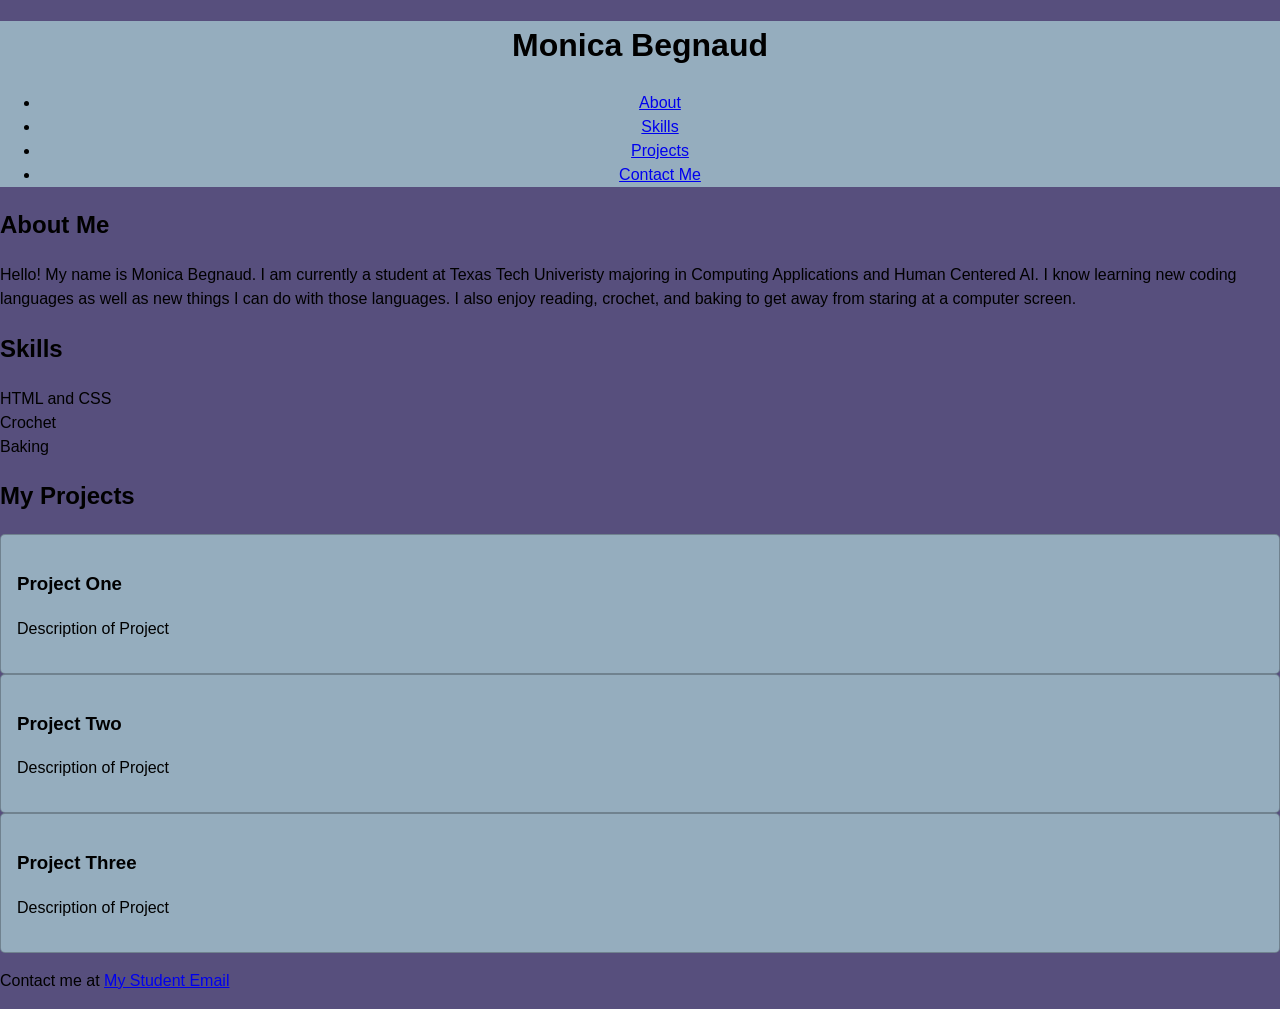
==== landing-page.html @ 381715a5 "project card Created first HTML project card, need to figure out how to keep original style sheet." ====
<!DOCTYPE html>
<html lang="en">

<head>
    <meta charset="UTF-8" />
    <meta name="viewport" content="width=device-width, initial-scale=1.0" />
    <title>Personal Landing Page</title>
    <link rel="stylesheet" href="./style.css" />
</head>

<body>
    <header>
        <h1>Monica Begnaud</h1>

        <nav>
            <ul>
                <li><a href= "about">About</a></li>
                <li><a href= "skills">Skills</a></li>
                <li><a href= "projects">Projects</a></li>
                <li><a href= "contact">Contact Me</a></li>
            </ul>
        </nav>
    </header>

    <main>
        <section id="about" class = "section">
        <h2> About Me</h2>
        <p>
            Hello! My name is Monica Begnaud. I am currently a student at Texas Tech 
            Univeristy majoring in Computing Applications and Human Centered AI. I 
            know learning new coding languages as well as new things I can do with 
            those languages. I also enjoy reading, crochet, and baking to get away
            from staring at a computer screen. 
        </p>
        </section>

        <section id="skills" class="section">
            <h2>Skills</h2>

            <div class="skills-container">
                <div class="skill-card">HTML and CSS</div>
                <div class="skill-card">Crochet</div>
                <div class="skill-card">Baking</div>
            </div>    
        </section>

        <section id="projects" class="section">
            <h2>My Projects</h2>

            <div class="project-container">
                <div class="project-card">
                <h3>Project One</h3>
                <p>Description of Project</p>
                </div>
                
                <div class="project-card">
                    <h3>Project Two</h3>
                    <p>Description of Project</p>
                </div>

                <div class="project-card">
                    <h3>Project Three</h3>
                    <p>Description of Project</p>
                </div>
            </div>
        </section>
    </main>

    <footer id="contact">
        <p>
            Contact me at 
            <a href="mailto: monica.begnaud@ttu.edu">My Student Email</a>
        </p>
    </footer>

</body>
</html>
---- style.css ----
:root {
    --primary: #574F7D;
    --secondary: #95ADBE;
    --accent: #DFF0EA;
    --secondaccent: #4f3a65;
    --dark: #000000;
}

body {
    margin: 0;
    font-family:'Franklin Gothic Medium', 'Arial Narrow', Arial, sans-serif;
    background-color: var(--primary);
    color: var(--dark);
    line-height: 1.5;
}

header {
    margin: 0;
    font-family: 'Franklin Gothic Medium', 'Arial Narrow', Arial, sans-serif;
    background-color: var(--secondary);
    color: var(--dark);
    line-height: 1.5;
    text-align: center;
}

.navbar {
    display: flex;
    justify-content: center;
    background-color: var(--secondary);
    padding: 0 20px;
}

.nav-links {
    list-style: none;
    display: flex;
    margin: 0;
    padding: 0;
}

.nav-links li {
    margin-left: 20px;
}

.nav-links a {
    text-decoration: none;
    color: var(--dark);
    padding: 15px 10px;
    display: block;
}

.nav-links a:hover {
    background-color: var(--accent);
    color: var(--light);
    border-radius: 5px;
}

.collection-grid {
    display: flex;
    flex-wrap: wrap;
    justify-content: center;
    gap: 40px;
    padding: 20px 20px;
}

.collection-card {
    border: 1px solid rgba(0, 0, 0, 0.25);
    background-color: var(--secondary);
    padding: 16px;
    flex: 1 1 300px;
    color: var(--dark);
    border-radius: 5px;
}

.collection-image {
    display: flex;
    justify-content: center;
    gap: 1rem;
    padding: 0;
}

.project-card{
    border: 1px solid rgba(0, 0, 0, 0.25);
    background-color: var(--secondary);
    padding: 16px;
    flex: 1 1 300px;
    color: var(--dark);
    border-radius: 5px;
}

.title-bar {
    background-color: var(--secondaccent);
    color: whitesmoke;
    width: 50%;
    margin: 40px auto;
    text-align: center;
    padding: 15px 0;
    border-radius: 8px;
}
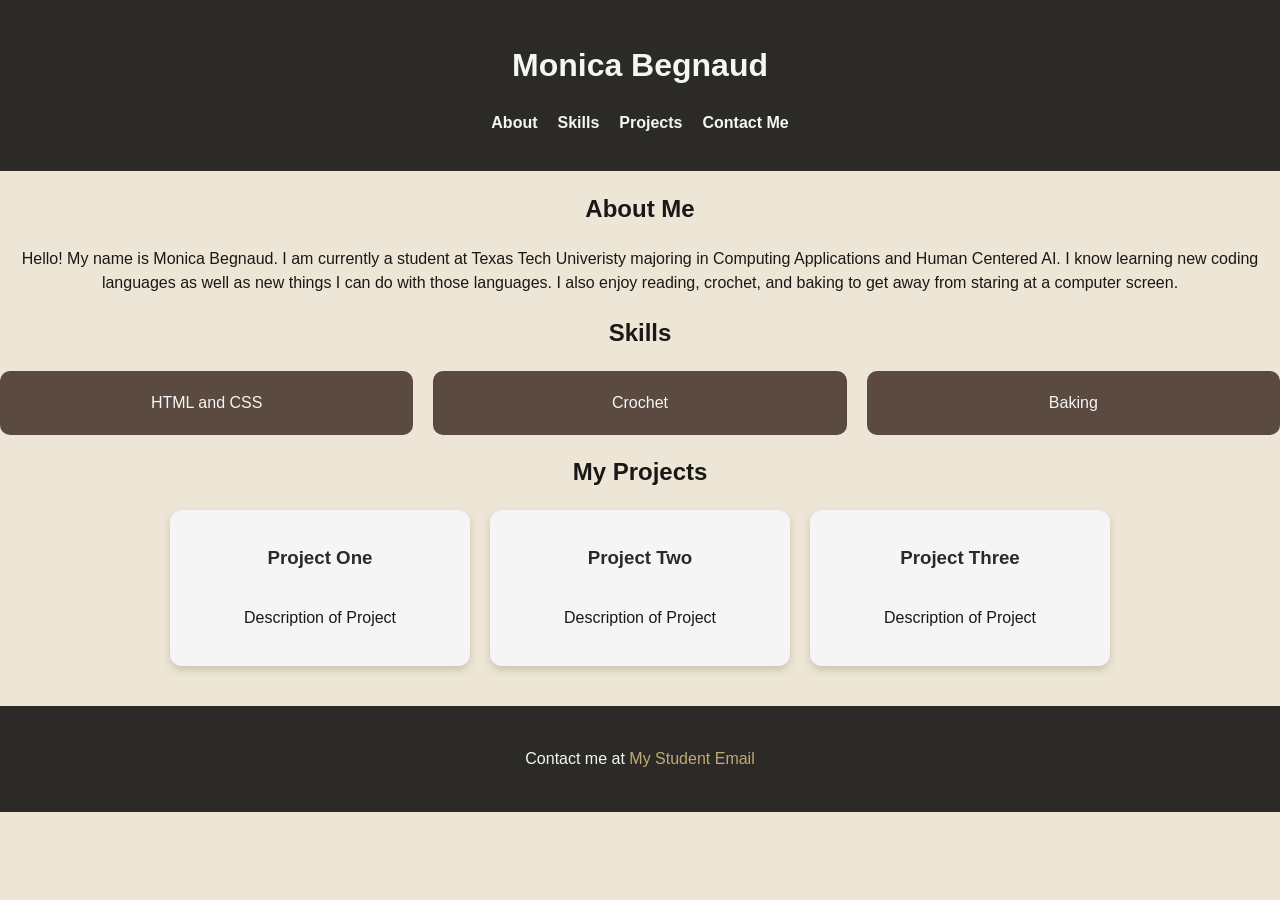
==== commit bed3aed7: "project card Fixed project card styling" ====
--- a/landing-page.html
+++ b/landing-page.html
@@ -5,7 +5,7 @@
     <meta charset="UTF-8" />
     <meta name="viewport" content="width=device-width, initial-scale=1.0" />
     <title>Personal Landing Page</title>
-    <link rel="stylesheet" href="./style.css" />
+    <link rel="stylesheet" href="./landing-style.css" />
 </head>
 
 <body>
--- a/landing-style.css
+++ b/landing-style.css
@@ -0,0 +1,142 @@
+:root {
+    --primary: #2c2a27;
+    --secondary: #5b4a3f;
+    --accent: #c2a878;
+    --light: #ede6d6;
+    --dark: #1a1816;
+}
+
+* {
+    box-sizing: border-box;
+}
+
+body {
+    margin: 0;
+    font-family: 'Franklin Gothic Medium', 'Arial Narrow', Arial, sans-serif;
+    background: var(--light);
+    color: var(--dark);
+    line-height: 1.5;
+}
+
+h2 {
+    text-align: center;
+}
+
+p {
+    text-align: center;
+}
+
+header {
+    background: var(--primary);
+    color: whitesmoke;
+    padding: 20px;
+    text-align: center;
+}
+
+nav ul {
+    display: flex;
+    justify-content: center;
+    gap: 20px;
+    padding: 0;
+}
+
+nav li {
+    list-style: none;
+}
+
+nav a {
+    color: whitesmoke;
+    text-decoration: wavy;
+    font-weight: 600;
+    transition: color 0.3s;
+}
+
+nav a:hover {
+    color: var(--accent);
+}
+
+.skills-container {
+    display: flex;
+    flex-wrap: wrap;
+    justify-content: center;
+    gap: 20px;
+}
+
+
+.skill-card {
+    padding: 20px 30px;
+    background: var(--secondary);
+    color: whitesmoke;
+    border-radius: 10px;
+    flex: 1 1 200px;
+    text-align: center;
+    transition: transform 0.3s;
+}
+
+.skill-card:hover {
+    transform: scale(1.05);
+    background: var(--accent);
+    color: var(--dark);
+}
+
+.project-container {
+    display: flex;
+    flex-wrap: wrap;
+    gap: 20px;
+    justify-content: center;
+}
+
+.project-card {
+    background: whitesmoke;
+    width: 300px;
+    border-radius: 12px;
+    overflow: hidden;
+    box-shadow: 0 4px 8px rgba(0,0,0,0.15);
+    transition: transform 0.3s, box-shadow 0.3s;
+}
+
+.project-card h3 {
+    padding: 15px;
+    color: var(--primary);
+    text-align: center;
+}
+
+.project-card p {
+    padding: 0 15px 20px;
+    text-align: center;
+}
+
+.project-card:hover {
+    transform: translateY(-8px);
+    box-shadow: 0 8px 16px rgba(0,0,0,0.25)
+}
+
+footer {
+    background: var(--primary);
+    color: whitesmoke;
+    text-align: center;
+    padding: 25px;
+    margin-top: 40px;
+}
+
+footer a {
+    color: var(--accent);
+    text-decoration: wavy;
+    transition: color 0.3s;
+}
+
+footer:hover {
+    color: var(--accent);
+}
+
+@media (max-width: 700px) {
+    nav ul {
+        flex-direction: column;
+        gap: 10PX;
+    }
+
+    .project-container {
+        flex-direction: column;
+        align-items: center;
+    }
+}
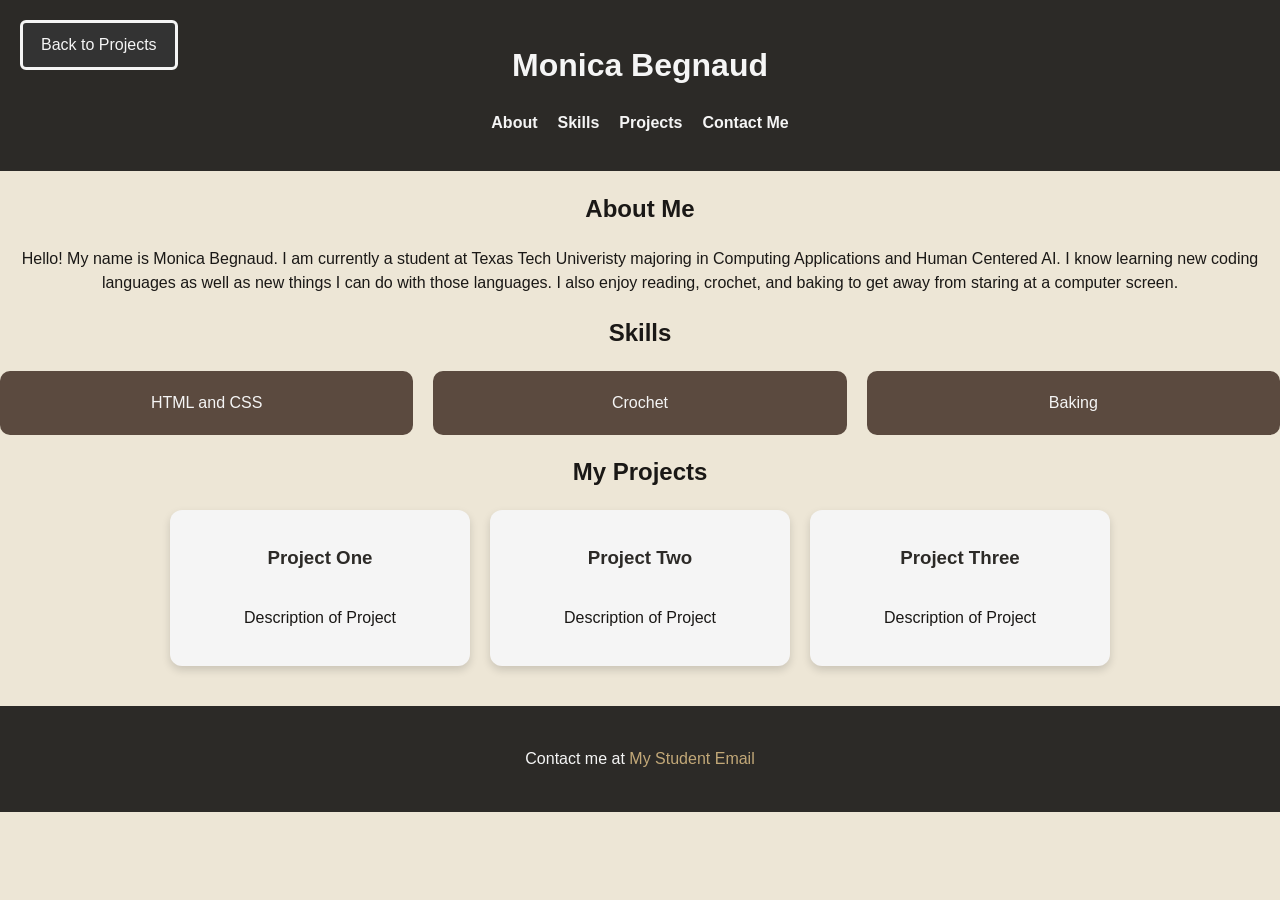
==== commit 49128ec2: "Back Button Created aback to portfolio button on project example pages" ====
--- a/landing-page.html
+++ b/landing-page.html
@@ -9,7 +9,10 @@
 </head>
 
 <body>
+    <a href="projects.html" class="back-button">Back to Projects</a>
+
     <header>
+        
         <h1>Monica Begnaud</h1>
 
         <nav>
--- a/landing-style.css
+++ b/landing-style.css
@@ -139,4 +139,19 @@
         flex-direction: column;
         align-items: center;
     }
+}
+
+.back-button {
+    border: solid whitesmoke;
+    position: fixed;
+    top: 20px;
+    left: 20px;
+    padding: 10px 18px;
+    font-size: 16px;
+    text-decoration: none;
+    color: whitesmoke;
+    background-color: #333;
+    border-radius: 6px;
+    transition: 0.3s ease;
+    z-index: 1000;
 }
